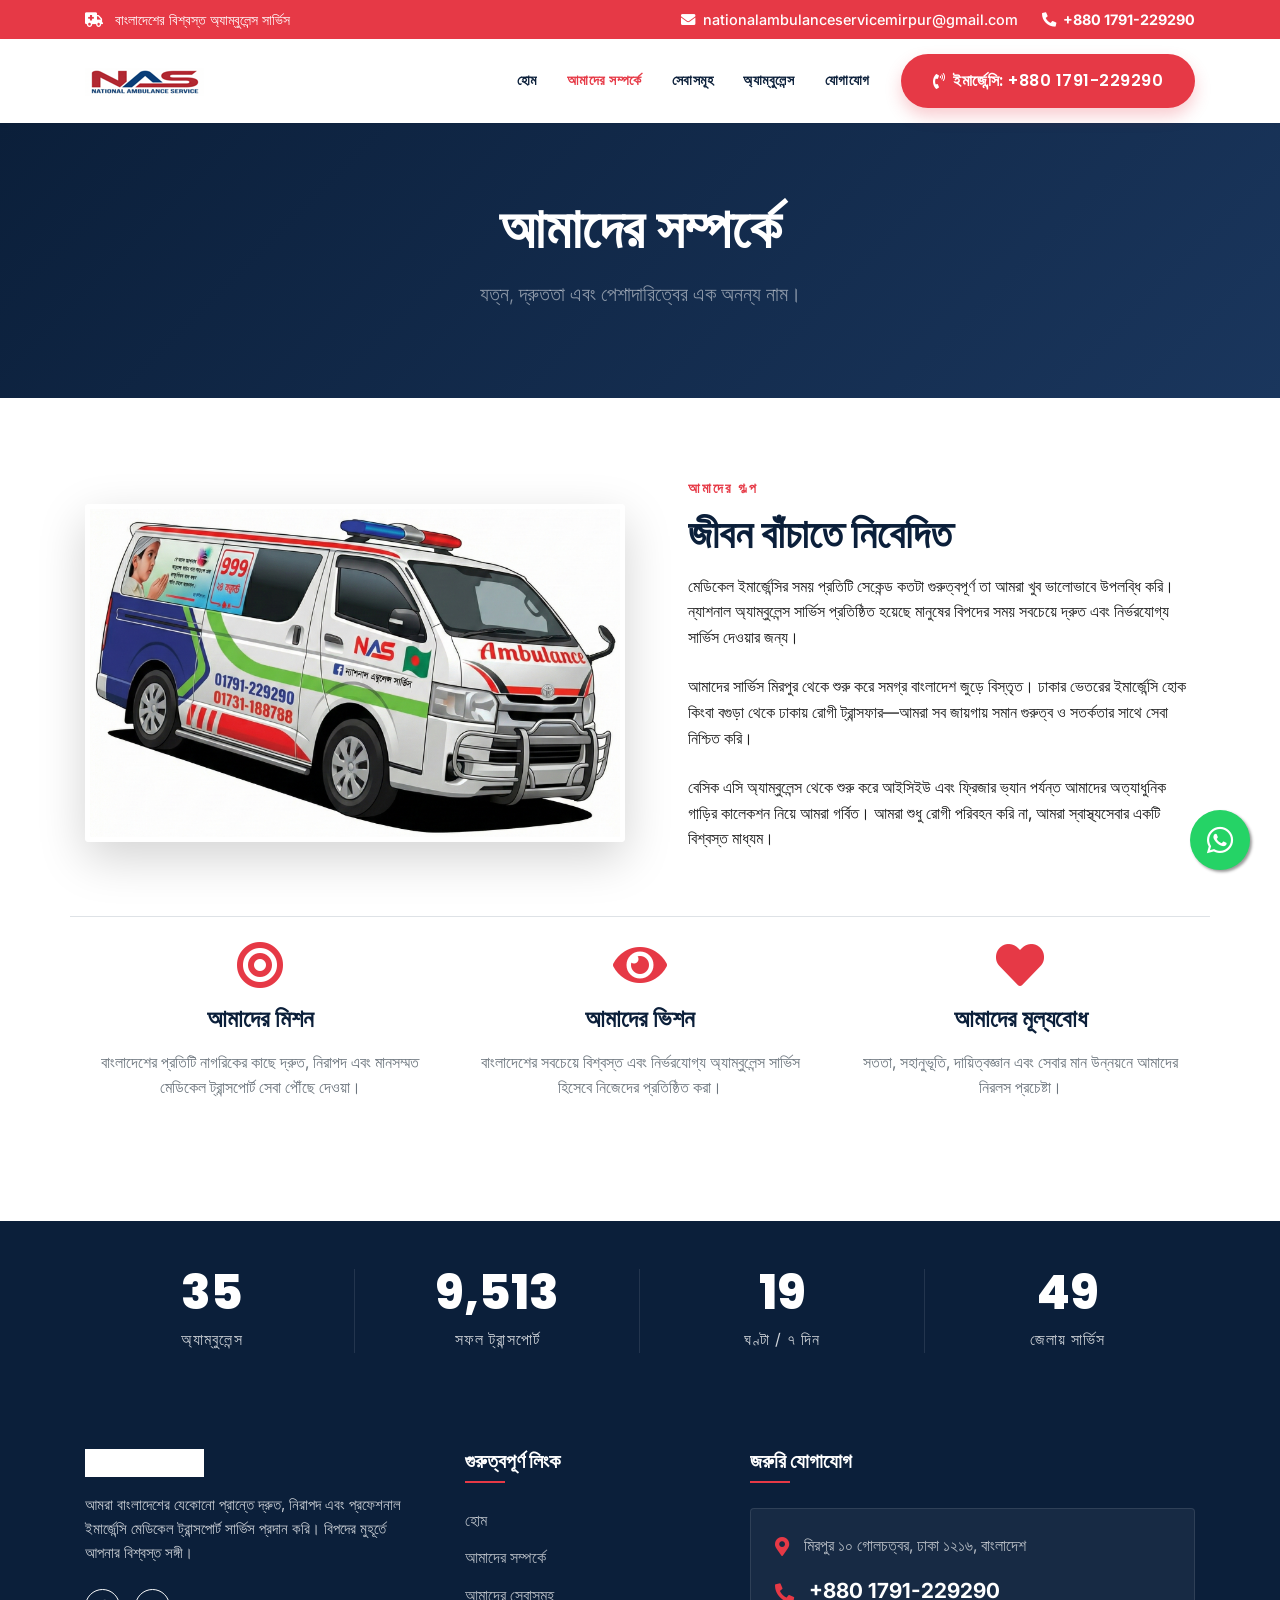
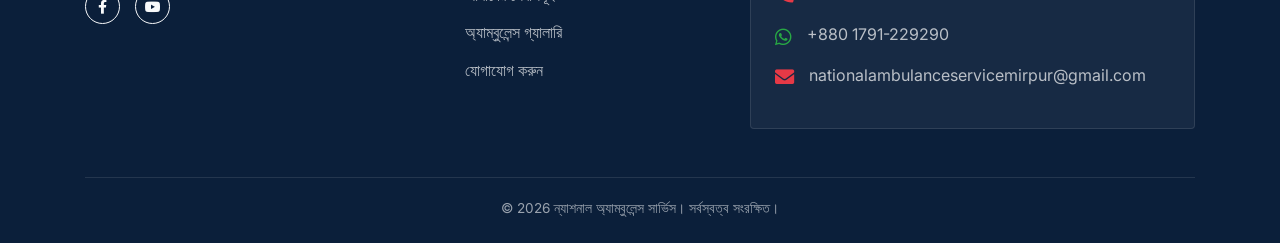
==== about.html @ 60f94659 "first commit" ====
<!doctype html>
<html lang="en">
<head>
    <!-- Required meta tags -->
    <meta charset="utf-8">
    <meta name="viewport" content="width=device-width, initial-scale=1, shrink-to-fit=no">
    
    <!-- SEO Meta Tags -->
    <title>About Us | National Ambulance Service</title>
    <meta name="description" content="Learn about National Ambulance Service, our mission to provide fast, reliable, and premium 24/7 medical transport in Dhaka, Bangladesh.">
    <meta name="keywords" content="about ambulance service, emergency ambulance dhaka, ICU ambulance service, 24/7 ambulance service">
    
    <link rel="icon" href="img/favicon_28x28.png">
    
    <!-- CSS Dependencies -->
    <link rel="stylesheet" href="css/bootstrap.min.css">
    <link rel="stylesheet" href="css/animate.css">
    <link rel="stylesheet" href="css/owl.carousel.min.css">
    <!-- FontAwesome from CDN -->
    <link rel="stylesheet" href="https://cdnjs.cloudflare.com/ajax/libs/font-awesome/5.15.4/css/all.min.css">
    <!-- AOS CSS -->
    <link href="https://unpkg.com/aos@2.3.1/dist/aos.css" rel="stylesheet">
    
    <!-- Premium Agency Custom CSS -->
    <link rel="stylesheet" href="css/premium.css">
    
    <!-- OpenGraph & SEO Tags -->
    <meta property="og:title" content="About Us | National Ambulance Service">
    <meta property="og:description" content="বাংলাদেশের বিশ্বস্ত অ্যাম্বুলেন্স সার্ভিস। ঢাকা সহ সারাদেশে যেকোনো ইমার্জেন্সিতে কল করুন: +880 1791-229290">
    <meta property="og:image" content="img/nas_banner.png">
    <meta property="og:type" content="website">
    
    <!-- JSON-LD LocalBusiness -->
    <script type="application/ld+json">
    {
      "@context": "https://schema.org",
      "@type": "LocalBusiness",
      "name": "National Ambulance Service",
      "image": "/img/nas_logo.png",
      "telephone": "+8801791229290",
      "email": "nationalambulanceservicemirpur@gmail.com",
      "address": {
        "@type": "PostalAddress",
        "streetAddress": "Mirpur 10 Roundabout",
        "addressLocality": "Dhaka",
        "postalCode": "1216",
        "addressCountry": "BD"
      },
      "priceRange": "Affordable",
      "openingHours": "Mo,Tu,We,Th,Fr,Sa,Su 00:00-23:59"
    }
    </script>
</head>

<body>
    <!-- 1. Emergency Top Bar -->
    <div class="top-bar d-none d-md-block">
        <div class="container">
            <div class="row align-items-center">
                <div class="col-md-6">
                    <i class="fas fa-ambulance mr-2"></i> বাংলাদেশের বিশ্বস্ত অ্যাম্বুলেন্স সার্ভিস
                </div>
                <div class="col-md-6 text-right">
                    <a href="mailto:nationalambulanceservicemirpur@gmail.com"><i class="fas fa-envelope mr-1"></i> nationalambulanceservicemirpur@gmail.com</a>
                    <a href="tel:+8801791229290"><strong><i class="fas fa-phone-alt mr-1"></i> +880 1791-229290</strong></a>
                </div>
            </div>
        </div>
    </div>

    <!-- 2. Main Header -->
    <header class="main_header">
        <div class="container">
            <nav class="navbar navbar-expand-lg navbar-light p-0">
                <a class="navbar-brand" href="index.html">
                    <img src="img/nas_logo.png" alt="National Ambulance Service Logo">
                </a>
                <button class="navbar-toggler" type="button" data-toggle="collapse" data-target="#navbarSupportedContent" aria-expanded="false" aria-label="Toggle navigation">
                    <span class="navbar-toggler-icon"></span>
                </button>

                <div class="collapse navbar-collapse justify-content-end" id="navbarSupportedContent">
                    <ul class="navbar-nav align-items-center">
                        <li class="nav-item"><a class="nav-link" href="index.html">হোম</a></li>
                        <li class="nav-item active"><a class="nav-link" href="about.html">আমাদের সম্পর্কে</a></li>
                        <li class="nav-item"><a class="nav-link" href="index.html#services">সেবাসমূহ</a></li>
                        <li class="nav-item"><a class="nav-link" href="index.html#fleet">অ্যাম্বুলেন্স</a></li>
                        <li class="nav-item"><a class="nav-link" href="contact.html">যোগাযোগ</a></li>
                        <li class="nav-item ml-lg-3 mt-3 mt-lg-0">
                            <a class="btn-premium btn-accent" href="tel:+8801791229290"><i class="fas fa-phone-volume"></i> ইমার্জেন্সি: +880 1791-229290</a>
                        </li>
                    </ul>
                </div>
            </nav>
        </div>
    </header>

    <!-- 3. Page Title / Breadcrumb -->
    <section class="bg-primary text-white text-center py-5" style="background: linear-gradient(135deg, var(--color-primary) 0%, #1a365d 100%);">
        <div class="container py-4">
            <h1 class="text-white display-4 font-weight-bold" data-aos="fade-up">আমাদের সম্পর্কে</h1>
            <p class="lead text-white-50" data-aos="fade-up" data-aos-delay="100">যত্ন, দ্রুততা এবং পেশাদারিত্বের এক অনন্য নাম।</p>
        </div>
    </section>

    <!-- 4. Deep About Section -->
    <section class="section-padding bg-white">
        <div class="container">
            <div class="row align-items-center mb-5">
                <div class="col-lg-6 mb-4 mb-lg-0" data-aos="fade-right">
                    <img src="img/blog1.png" alt="About National Ambulance Service" class="img-fluid rounded shadow-lg" style="border-radius: 12px; border: 5px solid #fff;">
                </div>
                <div class="col-lg-6 pl-lg-5" data-aos="fade-left">
                    <span class="section-subtitle">আমাদের গল্প</span>
                    <h2 class="section-title">জীবন বাঁচাতে নিবেদিত</h2>
                    <p class="mb-4">মেডিকেল ইমার্জেন্সির সময় প্রতিটি সেকেন্ড কতটা গুরুত্বপূর্ণ তা আমরা খুব ভালোভাবে উপলব্ধি করি। ন্যাশনাল অ্যাম্বুলেন্স সার্ভিস প্রতিষ্ঠিত হয়েছে মানুষের বিপদের সময় সবচেয়ে দ্রুত এবং নির্ভরযোগ্য সার্ভিস দেওয়ার জন্য।</p>
                    <p class="mb-4">আমাদের সার্ভিস মিরপুর থেকে শুরু করে সমগ্র বাংলাদেশ জুড়ে বিস্তৃত। ঢাকার ভেতরের ইমার্জেন্সি হোক কিংবা বগুড়া থেকে ঢাকায় রোগী ট্রান্সফার—আমরা সব জায়গায় সমান গুরুত্ব ও সতর্কতার সাথে সেবা নিশ্চিত করি।</p>
                    <p>বেসিক এসি অ্যাম্বুলেন্স থেকে শুরু করে আইসিইউ এবং ফ্রিজার ভ্যান পর্যন্ত আমাদের অত্যাধুনিক গাড়ির কালেকশন নিয়ে আমরা গর্বিত। আমরা শুধু রোগী পরিবহন করি না, আমরা স্বাস্থ্যসেবার একটি বিশ্বস্ত মাধ্যম।</p>
                </div>
            </div>
            
            <div class="row mt-5 pt-4 border-top">
                <div class="col-md-4 text-center mb-4" data-aos="fade-up" data-aos-delay="100">
                    <i class="fas fa-bullseye text-accent mb-3" style="font-size: 3rem;"></i>
                    <h4 class="font-weight-bold">আমাদের মিশন</h4>
                    <p class="text-muted">বাংলাদেশের প্রতিটি নাগরিকের কাছে দ্রুত, নিরাপদ এবং মানসম্মত মেডিকেল ট্রান্সপোর্ট সেবা পৌঁছে দেওয়া।</p>
                </div>
                <div class="col-md-4 text-center mb-4" data-aos="fade-up" data-aos-delay="200">
                    <i class="fas fa-eye text-accent mb-3" style="font-size: 3rem;"></i>
                    <h4 class="font-weight-bold">আমাদের ভিশন</h4>
                    <p class="text-muted">বাংলাদেশের সবচেয়ে বিশ্বস্ত এবং নির্ভরযোগ্য অ্যাম্বুলেন্স সার্ভিস হিসেবে নিজেদের প্রতিষ্ঠিত করা।</p>
                </div>
                <div class="col-md-4 text-center mb-4" data-aos="fade-up" data-aos-delay="300">
                    <i class="fas fa-heart text-accent mb-3" style="font-size: 3rem;"></i>
                    <h4 class="font-weight-bold">আমাদের মূল্যবোধ</h4>
                    <p class="text-muted">সততা, সহানুভূতি, দায়িত্বজ্ঞান এবং সেবার মান উন্নয়নে আমাদের নিরলস প্রচেষ্টা।</p>
                </div>
            </div>
        </div>
    </section>

    <!-- 5. Quick Stats Strip -->
    <section class="stats-section pb-5 pt-5">
        <div class="container">
            <div class="row">
                <div class="col-6 col-md-3 stat-item">
                    <div class="stat-number">45</div>
                    <div class="stat-label">অ্যাম্বুলেন্স</div>
                </div>
                <div class="col-6 col-md-3 stat-item">
                    <div class="stat-number">12500</div>
                    <div class="stat-label">সফল ট্রান্সপোর্ট</div>
                </div>
                <div class="col-6 col-md-3 stat-item">
                    <div class="stat-number">24</div>
                    <div class="stat-label">ঘণ্টা / ৭ দিন</div>
                </div>
                <div class="col-6 col-md-3 stat-item">
                    <div class="stat-number">64</div>
                    <div class="stat-label">জেলায় সার্ভিস</div>
                </div>
            </div>
        </div>
    </section>

    <!-- 6. Footer -->
    <footer class="premium-footer pt-5 pb-4">
        <div class="container">
            <div class="row">
                <div class="col-lg-4 col-md-6 mb-5 text-center text-md-left">
                    <img src="img/nas_logo.png" alt="Logo" class="mb-3" style="max-height: 60px; filter: brightness(0) invert(1);">
                    <p class="mb-4 pr-lg-4 text-light" style="opacity: 0.8; font-size: 0.95rem;">আমরা বাংলাদেশের যেকোনো প্রান্তে দ্রুত, নিরাপদ এবং প্রফেশনাল ইমার্জেন্সি মেডিকেল ট্রান্সপোর্ট সার্ভিস প্রদান করি। বিপদের মুহূর্তে আপনার বিশ্বস্ত সঙ্গী।</p>
                    <div class="d-flex justify-content-center justify-content-md-start" style="gap: 15px;">
                        <a href="https://www.facebook.com/profile.php?id=100094407620462" class="btn btn-sm btn-outline-light rounded-circle" style="width: 35px; height: 35px; padding: 6px;"><i class="fab fa-facebook-f"></i></a>
                        <a href="https://www.youtube.com/@%E0%A6%8F%E0%A7%8D%E0%A6%AF%E0%A6%BE%E0%A6%AE%E0%A7%8D%E0%A6%AC%E0%A7%81%E0%A6%B2%E0%A7%87%E0%A6%A8%E0%A7%8D%E0%A6%B8-%E0%A6%B8%E0%A6%BE%E0%A6%B0%E0%A7%8D%E0%A6%AD%E0%A6%BF%E0%A6%B8-%E0%A6%A2%E0%A6%BE%E0%A6%95%E0%A6%BE" class="btn btn-sm btn-outline-light rounded-circle" style="width: 35px; height: 35px; padding: 6px;"><i class="fab fa-youtube"></i></a>
                    </div>
                </div>
                
                <div class="col-lg-3 col-md-6 mb-5 footer-widget text-center text-md-left" data-aos="fade-up" data-aos-delay="100">
                    <h4>গুরুত্বপূর্ণ লিংক</h4>
                    <ul class="footer-links" style="display: inline-block; text-align: left;">
                        <li><a href="index.html">হোম</a></li>
                        <li><a href="about.html">আমাদের সম্পর্কে</a></li>
                        <li><a href="index.html#services">আমাদের সেবাসমূহ</a></li>
                        <li><a href="index.html#fleet">অ্যাম্বুলেন্স গ্যালারি</a></li>
                        <li><a href="contact.html">যোগাযোগ করুন</a></li>
                    </ul>
                </div>
                
                <div class="col-lg-5 col-md-12 mb-4 footer-widget" data-aos="fade-up" data-aos-delay="200">
                    <h4 class="text-center text-lg-left">জরুরি যোগাযোগ</h4>
                    <div class="p-3 p-md-4 rounded border" style="background: rgba(255,255,255,0.05); border-color: rgba(255,255,255,0.1) !important;">
                        <ul class="list-unstyled footer-contact m-0">
                            <li>
                                <i class="fas fa-map-marker-alt mt-1 text-accent"></i> 
                                <span>মিরপুর ১০ গোলচত্বর, ঢাকা ১২১৬, বাংলাদেশ</span>
                            </li>
                            <li class="align-items-center mt-3">
                                <i class="fas fa-phone-alt text-accent"></i> 
                                <span style="font-size: 1.3rem; font-weight: bold; color: var(--color-white);">+880 1791-229290</span>
                            </li>
                            <li class="align-items-center mt-2">
                                <i class="fab fa-whatsapp text-success"></i> 
                                <span>+880 1791-229290</span>
                            </li>
                            <li class="mt-2">
                                <i class="fas fa-envelope mt-1 text-accent"></i> 
                                <span>nationalambulanceservicemirpur@gmail.com</span>
                            </li>
                        </ul>
                    </div>
                </div>
            </div>
            
            <div class="footer-bottom text-center mt-4 border-top" style="border-color: rgba(255,255,255,0.1) !important; padding-top: 20px;">
                <p class="m-0 text-light" style="opacity: 0.6; font-size: 0.85rem;">&copy; <script>document.write(new Date().getFullYear());</script> ন্যাশনাল অ্যাম্বুলেন্স সার্ভিস। সর্বস্বত্ব সংরক্ষিত।</p>
            </div>
        </div>
    </footer>

    <!-- 7. Floating Action Buttons -->
    <a href="https://wa.me/8801791229290?text=I%20need%20an%20ambulance%20urgently" class="floating-whatsapp" target="_blank" title="Chat on WhatsApp">
        <i class="fab fa-whatsapp"></i>
    </a>

    <!-- 8. Mobile Bottom Emergency Bar -->
    <div class="mobile-bottom-bar d-md-none">
        <div class="row">
            <div class="col-6">
                <a href="tel:+8801791229290" class="btn btn-accent"><i class="fas fa-phone-alt mr-1"></i> কল করুন</a>
            </div>
            <div class="col-6">
                <a href="https://wa.me/8801791229290?text=I%20need%20an%20ambulance" class="btn btn-whatsapp"><i class="fab fa-whatsapp mr-1"></i> হোয়াটসঅ্যাপ</a>
            </div>
        </div>
    </div>

    <!-- Scripts -->
    <script src="js/jquery-1.12.1.min.js"></script>
    <script src="js/popper.min.js"></script>
    <script src="js/bootstrap.min.js"></script>
    <!-- AOS Library -->
    <script src="https://unpkg.com/aos@2.3.1/dist/aos.js"></script>
    <!-- Custom Premium JS -->
    <script src="js/premium.js"></script>
</body>
</html>
---- css/premium.css ----
/* ==========================================================================
   Premium Ambulance Service CSS
   ========================================================================== */

@import url('https://fonts.googleapis.com/css2?family=Inter:wght@300;400;500;600;700&family=Poppins:wght@400;500;600;700;800&display=swap');

:root {
  /* Colors */
  --color-primary: #0B1F3A; /* Deep Navy - Trust */
  --color-accent: #E63946; /* Red - Urgency/Emergency */
  --color-success: #2A9D8F; /* Green - Care/Success */
  --color-light: #F8F9FA; 
  --color-white: #FFFFFF;
  --color-dark: #1D1D1D;
  --color-text-muted: #6C757D;
  --color-border: #E9ECEF;
  
  /* Typography */
  --font-body: 'Inter', sans-serif;
  --font-heading: 'Poppins', sans-serif;
  
  /* Shadows */
  --shadow-sm: 0 2px 4px rgba(0,0,0,0.05);
  --shadow-md: 0 4px 12px rgba(0,0,0,0.08);
  --shadow-lg: 0 12px 24px rgba(0,0,0,0.12);
  --shadow-red: 0 8px 16px rgba(230, 57, 70, 0.25);
  
  /* Transitions */
  --transition-fast: 0.2s ease;
  --transition-normal: 0.3s ease;
  
  /* Spacing */
  --section-padding: 80px 0;
}

body {
  font-family: var(--font-body);
  color: var(--color-dark);
  line-height: 1.6;
  background-color: var(--color-light);
  overflow-x: hidden;
}

h1, h2, h3, h4, h5, h6 {
  font-family: var(--font-heading);
  font-weight: 700;
  color: var(--color-primary);
  margin-bottom: 1rem;
}

a {
  color: var(--color-accent);
  transition: var(--transition-fast);
}

a:hover {
  text-decoration: none;
  color: var(--color-primary);
}

/* ==========================================================================
   Utilities
   ========================================================================== */
.section-padding { padding: var(--section-padding); }
.bg-light { background-color: var(--color-light) !important; }
.bg-white { background-color: var(--color-white) !important; }
.bg-primary { background-color: var(--color-primary) !important; }
.bg-accent { background-color: var(--color-accent) !important; }

.text-primary { color: var(--color-primary) !important; }
.text-accent { color: var(--color-accent) !important; }

.section-title {
  font-size: 2.5rem;
  font-weight: 800;
  margin-bottom: 1rem;
  color: var(--color-primary);
}

.section-subtitle {
  color: var(--color-accent);
  font-weight: 600;
  text-transform: uppercase;
  letter-spacing: 2px;
  font-size: 0.85rem;
  display: block;
  margin-bottom: 10px;
}

/* ==========================================================================
   Buttons
   ========================================================================== */
.btn-premium {
  display: inline-flex;
  align-items: center;
  justify-content: center;
  padding: 14px 32px;
  font-family: var(--font-heading);
  font-weight: 600;
  border-radius: 50px;
  text-transform: uppercase;
  letter-spacing: 0.5px;
  transition: var(--transition-normal);
  border: none;
  cursor: pointer;
  position: relative;
  overflow: hidden;
}

.btn-premium i {
  margin-right: 8px;
}

.btn-accent {
  background-color: var(--color-accent);
  color: var(--color-white);
  box-shadow: var(--shadow-red);
}

.btn-accent:hover {
  background-color: #d62828; /* Darker red */
  color: var(--color-white);
  transform: translateY(-2px);
  box-shadow: 0 12px 20px rgba(230, 57, 70, 0.3);
}

.btn-primary-dark {
  background-color: var(--color-primary);
  color: var(--color-white);
}

.btn-primary-dark:hover {
  background-color: #081628;
  color: var(--color-white);
  transform: translateY(-2px);
  box-shadow: var(--shadow-md);
}

.btn-whatsapp {
  background-color: #25D366;
  color: var(--color-white);
}

.btn-whatsapp:hover {
  background-color: #128C7E;
  color: var(--color-white);
  transform: translateY(-2px);
  box-shadow: 0 12px 20px rgba(37, 211, 102, 0.3);
}

.btn-outline-primary {
  background-color: transparent;
  color: var(--color-primary);
  border: 2px solid var(--color-primary);
}

.btn-outline-primary:hover {
  background-color: var(--color-primary);
  color: var(--color-white);
}

/* ==========================================================================
   Header & Top Bar
   ========================================================================== */
.top-bar {
  background-color: var(--color-accent);
  color: var(--color-white);
  padding: 8px 0;
  font-size: 0.9rem;
  font-weight: 500;
}

.top-bar a {
  color: var(--color-white);
  margin-left: 20px;
}

.main_header {
  background: var(--color-white);
  box-shadow: var(--shadow-sm);
  position: sticky;
  top: 0;
  z-index: 1000;
  transition: var(--transition-normal);
  padding: 15px 0;
}

.main_header.scrolled {
  box-shadow: var(--shadow-md);
  padding: 8px 0;
}

.navbar-brand img {
  max-height: 60px;
  transition: var(--transition-normal);
}

.nav-link {
  font-family: var(--font-heading);
  font-weight: 600;
  color: var(--color-primary) !important;
  text-transform: uppercase;
  font-size: 0.9rem;
  letter-spacing: 0.5px;
  padding: 10px 15px !important;
  transition: var(--transition-fast);
}

.nav-link:hover, .nav-item.active .nav-link {
  color: var(--color-accent) !important;
}

/* ==========================================================================
   Hero Section
   ========================================================================== */
.hero-section {
  background-color: var(--color-light);
  padding: 120px 0 100px;
  position: relative;
  overflow: hidden;
}

.hero-content h1 {
  font-size: 3.5rem;
  font-weight: 800;
  line-height: 1.2;
  margin-bottom: 20px;
  color: var(--color-primary);
}

.hero-content p {
  font-size: 1.15rem;
  color: var(--color-text-muted);
  margin-bottom: 40px;
  max-width: 600px;
}

.trust-badges {
  display: flex;
  gap: 20px;
  margin-top: 40px;
}

.trust-badge {
  display: flex;
  align-items: center;
  background: var(--color-white);
  padding: 8px 16px;
  border-radius: 30px;
  box-shadow: var(--shadow-sm);
  font-size: 0.85rem;
  font-weight: 600;
  color: var(--color-primary);
}

.trust-badge i {
  color: var(--color-accent);
  margin-right: 8px;
  font-size: 1.1rem;
}

.hero-image {
  position: relative;
  border-radius: 20px;
  box-shadow: var(--shadow-lg);
  overflow: hidden;
}
.hero-image img { width: 100%; border-radius: 20px;}

/* ==========================================================================
   Stats Strip
   ========================================================================== */
.stats-section {
  background-color: var(--color-primary);
  padding: 60px 0;
  color: var(--color-white);
}

.stat-item {
  text-align: center;
  border-right: 1px solid rgba(255,255,255,0.1);
}
.stat-item:last-child { border-right: none; }

.stat-number {
  font-family: var(--font-heading);
  font-size: 3rem;
  font-weight: 800;
  line-height: 1;
  margin-bottom: 10px;
  color: var(--color-white);
}

.stat-label {
  font-size: 1rem;
  text-transform: uppercase;
  letter-spacing: 1px;
  opacity: 0.8;
}

/* ==========================================================================
   Services
   ========================================================================== */
.service-card {
  background: var(--color-white);
  border-radius: 12px;
  padding: 40px 30px;
  text-align: center;
  box-shadow: var(--shadow-sm);
  transition: var(--transition-normal);
  height: 100%;
  border: 1px solid var(--color-border);
  position: relative;
  overflow: hidden;
}

.service-card::before {
  content: '';
  position: absolute;
  top: 0;
  left: 0;
  width: 100%;
  height: 4px;
  background: var(--color-accent);
  transform: scaleX(0);
  transition: var(--transition-normal);
  transform-origin: left;
}

.service-card:hover {
  transform: translateY(-10px);
  box-shadow: var(--shadow-md);
}

.service-card:hover::before {
  transform: scaleX(1);
}

.service-icon {
  width: 70px;
  height: 70px;
  background: rgba(230, 57, 70, 0.1);
  color: var(--color-accent);
  border-radius: 50%;
  display: flex;
  align-items: center;
  justify-content: center;
  font-size: 2rem;
  margin: 0 auto 20px;
  transition: var(--transition-normal);
}

.service-card:hover .service-icon {
  background: var(--color-accent);
  color: var(--color-white);
}

.service-card h3 {
  font-size: 1.25rem;
  margin-bottom: 15px;
}

.service-card p {
  color: var(--color-text-muted);
  font-size: 0.95rem;
  margin-bottom: 20px;
}

/* ==========================================================================
   Booking Form
   ========================================================================== */
.booking-section {
  background: url('../img/reservation_bg.png') center/cover;
  position: relative;
  border-radius: 20px;
  margin: -80px 15px 80px;
  box-shadow: var(--shadow-lg);
  overflow: hidden;
}

.booking-section::before {
  content: '';
  position: absolute;
  top: 0; left: 0; right: 0; bottom: 0;
  background: rgba(11, 31, 58, 0.9); /* Dark overlay */
}

.booking-wrapper {
  position: relative;
  z-index: 10;
  padding: 60px;
}

.booking-form .form-control {
  height: 55px;
  border-radius: 8px;
  border: 1px solid rgba(255,255,255,0.2);
  background: rgba(255,255,255,0.05);
  color: var(--color-white);
  padding-left: 20px;
}

.booking-form .form-control:focus {
  background: rgba(255,255,255,0.1);
  box-shadow: none;
  border-color: var(--color-accent);
}

.booking-form .form-control::placeholder {
  color: rgba(255,255,255,0.6);
}

.booking-form textarea.form-control {
  height: auto;
  padding-top: 15px;
}

/* ==========================================================================
   Fleet
   ========================================================================== */
.fleet-card {
  border-radius: 12px;
  overflow: hidden;
  box-shadow: var(--shadow-sm);
  background: var(--color-white);
  transition: var(--transition-normal);
  margin-bottom: 30px;
}
.fleet-card:hover {
  box-shadow: var(--shadow-md);
  transform: translateY(-5px);
}
.fleet-img {
  height: 250px;
  background-color: #eaeaea; /* placeholder if no image */
  display: flex;
  align-items: center;
  justify-content: center;
  position: relative;
}
.fleet-img i {
  font-size: 5rem;
  color: var(--color-text-muted);
  opacity: 0.3;
}
.fleet-content {
  padding: 30px;
}
.fleet-features {
  list-style: none;
  padding: 0;
  margin: 0 0 20px;
}
.fleet-features li {
  margin-bottom: 10px;
  color: var(--color-text-muted);
}
.fleet-features i {
  color: var(--color-success);
  margin-right: 10px;
}

/* ==========================================================================
   Footer
   ========================================================================== */
.premium-footer {
  background-color: var(--color-primary);
  color: rgba(255,255,255,0.7);
  padding: 80px 0 20px;
}

.footer-widget h4 {
  color: var(--color-white);
  font-size: 1.25rem;
  margin-bottom: 25px;
  position: relative;
  padding-bottom: 10px;
}

.footer-widget h4::after {
  content: '';
  position: absolute;
  left: 0;
  bottom: 0;
  width: 40px;
  height: 2px;
  background: var(--color-accent);
}

.footer-links {
  list-style: none;
  padding: 0;
  margin: 0;
}

.footer-links li {
  margin-bottom: 12px;
}

.footer-links a {
  color: rgba(255,255,255,0.7);
}

.footer-links a:hover {
  color: var(--color-accent);
  padding-left: 5px;
}

.footer-contact li {
  display: flex;
  margin-bottom: 15px;
}

.footer-contact i {
  color: var(--color-accent);
  font-size: 1.2rem;
  margin-right: 15px;
  margin-top: 3px;
}

.footer-bottom {
  border-top: 1px solid rgba(255,255,255,0.1);
  margin-top: 60px;
  padding-top: 20px;
  font-size: 0.9rem;
}

/* ==========================================================================
   Floating Action Buttons
   ========================================================================== */
.floating-whatsapp {
  position: fixed;
  bottom: 30px;
  right: 30px;
  background-color: #25D366;
  color: white;
  width: 60px;
  height: 60px;
  border-radius: 50%;
  text-align: center;
  font-size: 30px;
  line-height: 60px;
  box-shadow: 2px 2px 3px #999;
  z-index: 9999;
  animation: pulse 2s infinite;
  display: flex;
  align-items: center;
  justify-content: center;
  transition: 0.3s;
}

.floating-whatsapp:hover {
  color: white;
  transform: scale(1.1);
}

@keyframes pulse {
  0% { box-shadow: 0 0 0 0 rgba(37, 211, 102, 0.7); }
  70% { box-shadow: 0 0 0 15px rgba(37, 211, 102, 0); }
  100% { box-shadow: 0 0 0 0 rgba(37, 211, 102, 0); }
}

.mobile-bottom-bar {
  display: none;
  position: fixed;
  bottom: 0;
  left: 0;
  width: 100%;
  background: var(--color-white);
  box-shadow: 0 -2px 10px rgba(0,0,0,0.1);
  z-index: 9998;
  padding: 10px;
}

.mobile-bottom-bar .row { margin: 0; }
.mobile-bottom-bar .col-6 { padding: 0 5px; }
.mobile-bottom-bar .btn {
  width: 100%;
  border-radius: 8px;
  font-weight: 600;
  padding: 12px 0;
}

/* Responsive */
@media (max-width: 768px) {
  html, body { 
      overflow-x: hidden !important; 
      width: 100%;
      position: relative;
  }
  .hero-content h1 { font-size: 2rem; word-break: break-word; }
  .section-title { font-size: 1.8rem; line-height: 1.3; }
  .mobile-bottom-bar { display: block; }
  body { padding-bottom: 70px; } /* Space for bottom bar */
  .floating-whatsapp { bottom: 90px; right: 15px; width: 50px; height: 50px; font-size: 25px; line-height: 50px;}
  .stats-section .stat-item { border-right: none; margin-bottom: 30px; }
  .booking-wrapper { padding: 30px; }
  .navbar-brand img { max-height: 40px; }
}

/* Partner Hospitals */
.hospital-logos {
    display: flex;
    justify-content: center;
    align-items: center;
    flex-wrap: wrap;
    gap: 30px;
    opacity: 0.7;
}
.hospital-logos img {
    height: 50px;
    filter: grayscale(100%);
    transition: all 0.3s ease;
}
.hospital-logos img:hover {
    filter: grayscale(0%);
    opacity: 1;
}

/* Testimonial Section */
.testimonial-card {
    background: #fff;
    border-radius: 12px;
    padding: 30px;
    box-shadow: 0 10px 30px rgba(0,0,0,0.05);
    margin: 15px;
    position: relative;
    border: 1px solid rgba(0,0,0,0.05);
}
.testimonial-card::before {
    content: '\f10d';
    font-family: 'Font Awesome 5 Free';
    font-weight: 900;
    position: absolute;
    top: 20px;
    right: 30px;
    font-size: 30px;
    color: var(--color-accent);
    opacity: 0.2;
}
.client-info { display: flex; align-items: center; margin-top: 20px; }
.client-info img { width: 50px; height: 50px; border-radius: 50%; object-fit: cover; margin-right: 15px; }
html {
    overflow-x: hidden;
}

body {
    overflow-x: hidden;
    max-width: 100vw;
}
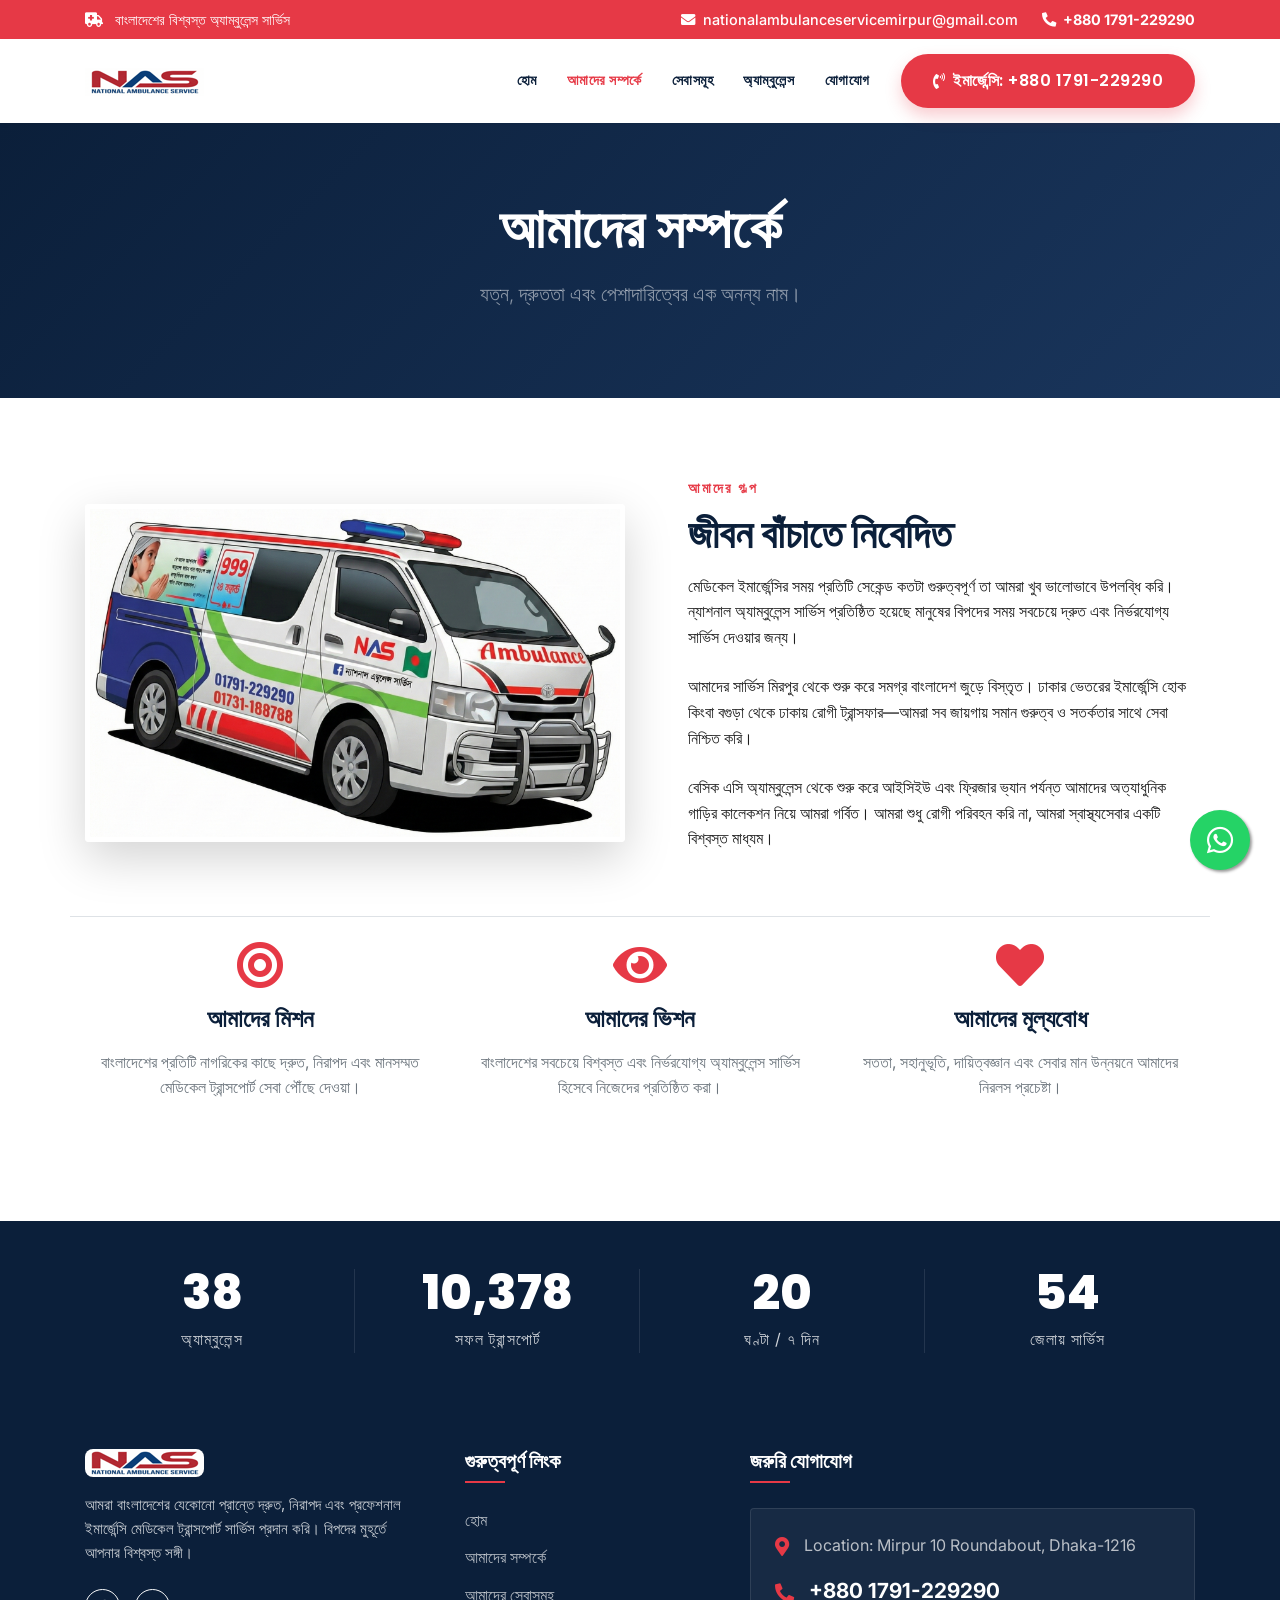
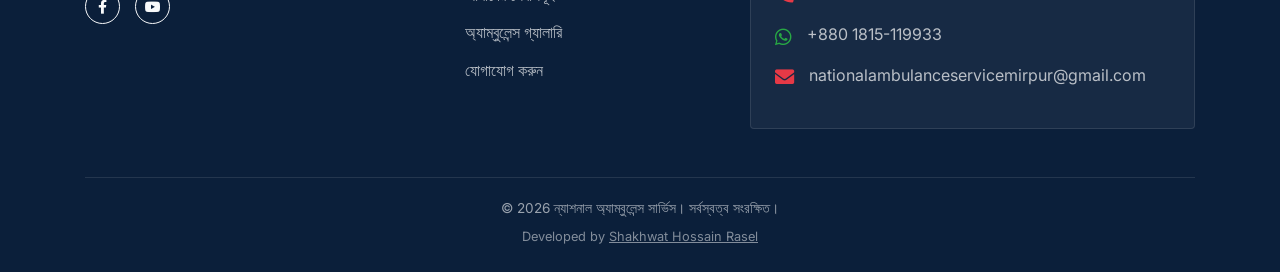
==== commit d241166f: "Update UI: Add real photos, service locations, and footer credit" ====
--- a/about.html
+++ b/about.html
@@ -168,7 +168,7 @@
         <div class="container">
             <div class="row">
                 <div class="col-lg-4 col-md-6 mb-5 text-center text-md-left">
-                    <img src="img/nas_logo.png" alt="Logo" class="mb-3" style="max-height: 60px; filter: brightness(0) invert(1);">
+                    <img src="img/nas_logo.png" alt="Logo" class="mb-3" style="max-height: 60px; border-radius: 8px;">
                     <p class="mb-4 pr-lg-4 text-light" style="opacity: 0.8; font-size: 0.95rem;">আমরা বাংলাদেশের যেকোনো প্রান্তে দ্রুত, নিরাপদ এবং প্রফেশনাল ইমার্জেন্সি মেডিকেল ট্রান্সপোর্ট সার্ভিস প্রদান করি। বিপদের মুহূর্তে আপনার বিশ্বস্ত সঙ্গী।</p>
                     <div class="d-flex justify-content-center justify-content-md-start" style="gap: 15px;">
                         <a href="https://www.facebook.com/profile.php?id=100094407620462" class="btn btn-sm btn-outline-light rounded-circle" style="width: 35px; height: 35px; padding: 6px;"><i class="fab fa-facebook-f"></i></a>
@@ -193,7 +193,7 @@
                         <ul class="list-unstyled footer-contact m-0">
                             <li>
                                 <i class="fas fa-map-marker-alt mt-1 text-accent"></i> 
-                                <span>মিরপুর ১০ গোলচত্বর, ঢাকা ১২১৬, বাংলাদেশ</span>
+                                <span>Location: Mirpur 10 Roundabout, Dhaka-1216</span>
                             </li>
                             <li class="align-items-center mt-3">
                                 <i class="fas fa-phone-alt text-accent"></i> 
@@ -201,7 +201,7 @@
                             </li>
                             <li class="align-items-center mt-2">
                                 <i class="fab fa-whatsapp text-success"></i> 
-                                <span>+880 1791-229290</span>
+                                <span>+880 1815-119933</span>
                             </li>
                             <li class="mt-2">
                                 <i class="fas fa-envelope mt-1 text-accent"></i> 
@@ -214,12 +214,13 @@
             
             <div class="footer-bottom text-center mt-4 border-top" style="border-color: rgba(255,255,255,0.1) !important; padding-top: 20px;">
                 <p class="m-0 text-light" style="opacity: 0.6; font-size: 0.85rem;">&copy; <script>document.write(new Date().getFullYear());</script> ন্যাশনাল অ্যাম্বুলেন্স সার্ভিস। সর্বস্বত্ব সংরক্ষিত।</p>
+                <p class="m-0 mt-2 text-light" style="opacity: 0.5; font-size: 0.8rem;">Developed by <a href="https://shakhwatrasel.vercel.app" target="_blank" class="text-light" style="text-decoration: underline;">Shakhwat Hossain Rasel</a></p>
             </div>
         </div>
     </footer>
 
     <!-- 7. Floating Action Buttons -->
-    <a href="https://wa.me/8801791229290?text=I%20need%20an%20ambulance%20urgently" class="floating-whatsapp" target="_blank" title="Chat on WhatsApp">
+    <a href="https://wa.me/8801815119933?text=I%20need%20an%20ambulance%20urgently" class="floating-whatsapp" target="_blank" title="Chat on WhatsApp">
         <i class="fab fa-whatsapp"></i>
     </a>
 
@@ -227,10 +228,10 @@
     <div class="mobile-bottom-bar d-md-none">
         <div class="row">
             <div class="col-6">
-                <a href="tel:+8801791229290" class="btn btn-accent"><i class="fas fa-phone-alt mr-1"></i> কল করুন</a>
+                <a href="tel:+8801791229290" class="btn btn-accent"><i class="fas fa-phone-alt mr-1"></i> Call Now</a>
             </div>
             <div class="col-6">
-                <a href="https://wa.me/8801791229290?text=I%20need%20an%20ambulance" class="btn btn-whatsapp"><i class="fab fa-whatsapp mr-1"></i> হোয়াটসঅ্যাপ</a>
+                <a href="https://wa.me/8801815119933?text=I%20need%20an%20ambulance" class="btn btn-whatsapp"><i class="fab fa-whatsapp mr-1"></i> WhatsApp</a>
             </div>
         </div>
     </div>
--- a/css/premium.css
+++ b/css/premium.css
@@ -518,6 +518,11 @@
   margin-top: 3px;
 }
 
+.footer-contact span {
+  word-break: break-word;
+  overflow-wrap: anywhere;
+}
+
 .footer-bottom {
   border-top: 1px solid rgba(255,255,255,0.1);
   margin-top: 60px;
@@ -649,3 +654,15 @@
     max-width: 100vw;
 }
 
+/* Service Location Cards */
+.location-card {
+    transition: all 0.3s ease;
+    cursor: default;
+}
+.location-card:hover {
+    transform: translateY(-5px);
+    background-color: var(--color-white) !important;
+    box-shadow: var(--shadow-md) !important;
+    border-color: var(--color-accent) !important;
+}
+
